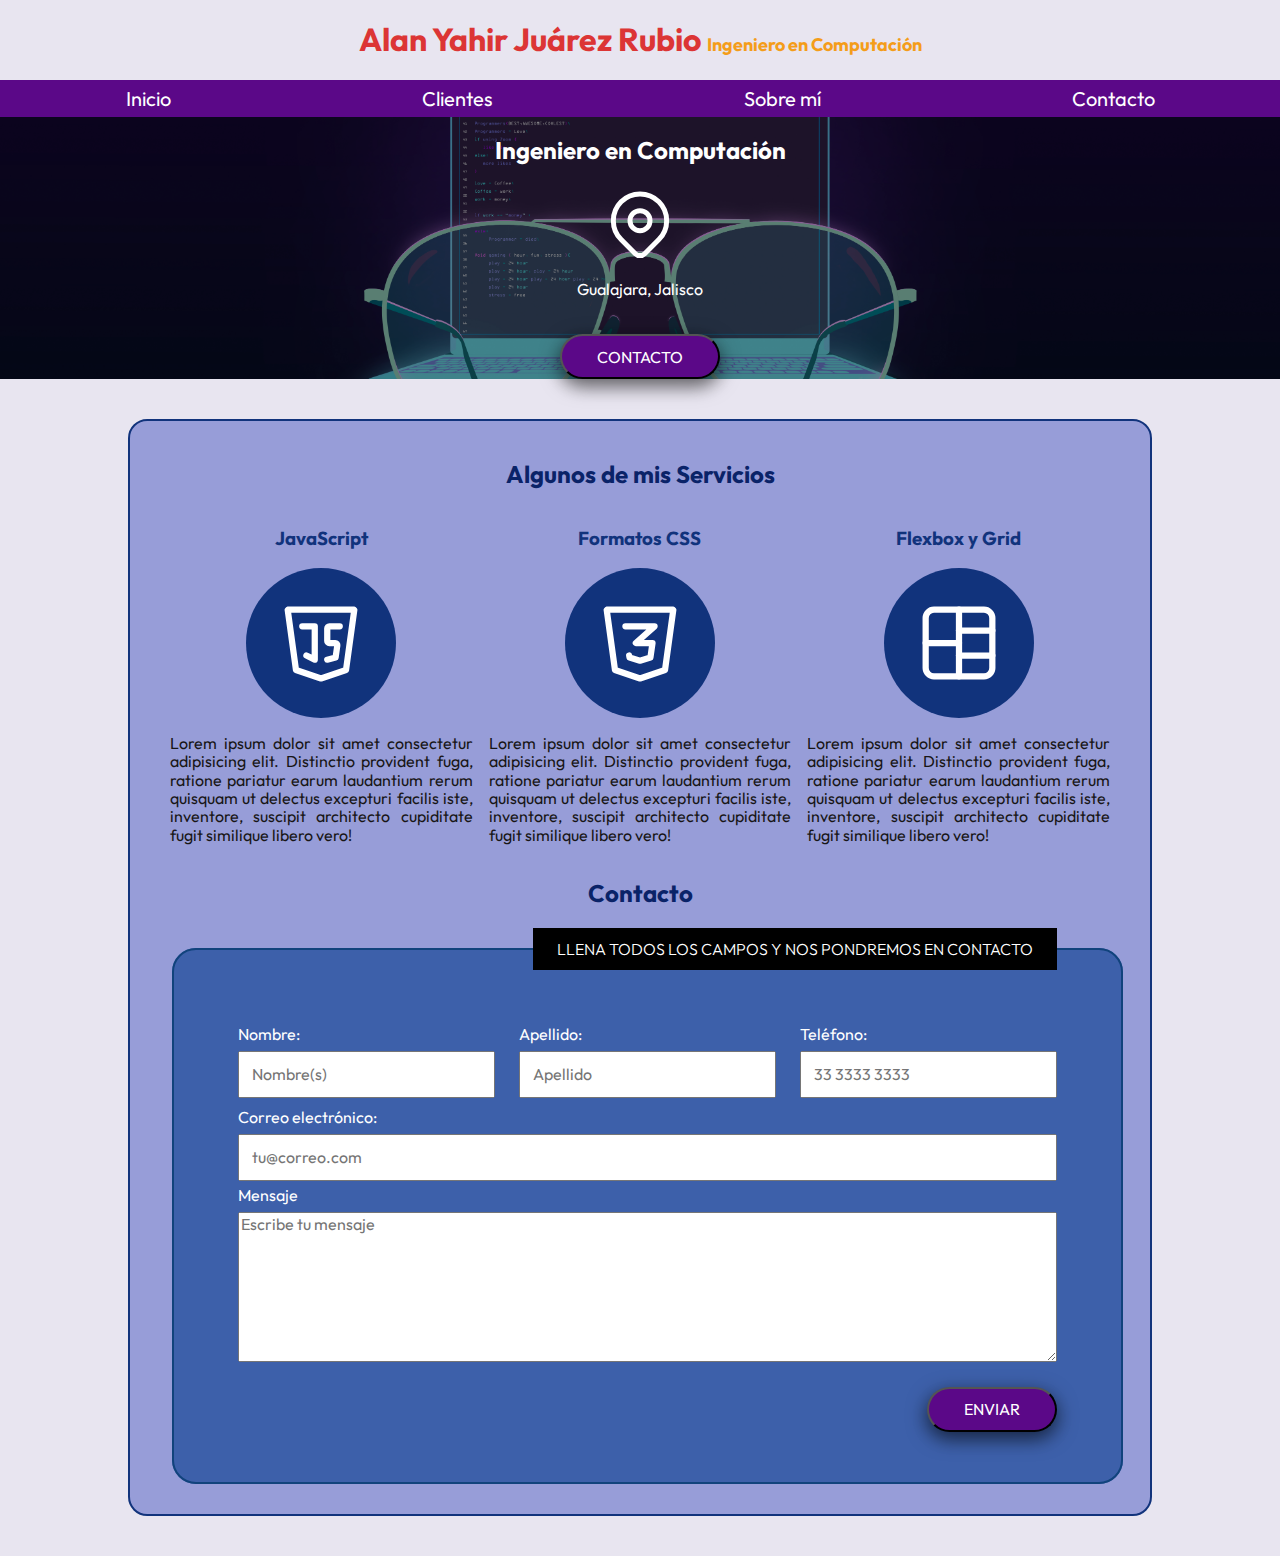
==== index.html @ a4f9973c "Initial Commit" ====
<!DOCTYPE html>
<html lang="es">
	<head>
		<meta charset="UTF-8" />
		<meta name="viewport" content="width=device-width, initial-scale=1.0" />

		<link rel="stylesheet" href="./css/normalize.css" />
		<link rel="stylesheet" href="./css/styles.css" />
		<link rel="stylesheet" href="./css/standard.css" />

		<title>Página Web Personal</title>
	</head>
	<body>
		<a class="mi-titulo" href="./index.html"><h1>Alan Yahir Juárez Rubio <span>Ingeniero en Computación</span></h1></a>
		<section id="menu">
			<nav id="main-menu">
				<a href="./index.html">Inicio</a>
				<a href="./html/clientes/index.html">Clientes</a>
				<a href="./html/sobre-mi/index.html">Sobre mí</a>
				<a href="./html/contacto/index.html">Contacto</a>
			</nav>
		</section>

		<section id="fondo">
			<div id="datos">
				<h2>Ingeniero en Computación</h2>
				<div id="ubicacion">
					<svg xmlns="http://www.w3.org/2000/svg" class="icon icon-tabler icon-tabler-map-pin" width="80" height="80" viewBox="0 0 24 24" stroke-width="1.5" stroke="#ffffff" fill="none" stroke-linecap="round" stroke-linejoin="round">
						<path stroke="none" d="M0 0h24v24H0z" fill="none" />
						<path d="M9 11a3 3 0 1 0 6 0a3 3 0 0 0 -6 0" />
						<path d="M17.657 16.657l-4.243 4.243a2 2 0 0 1 -2.827 0l-4.244 -4.243a8 8 0 1 1 11.314 0z" />
					</svg>
					<p>Gualajara, Jalisco</p>
					<button href="#servicios-tarjeta">Contacto</button>
				</div>
			</div>
		</section>

		<section id="servicios-tarjeta" class="bloque">
			<h2>Algunos de mis Servicios</h2>
			<section id="servicios">
				<div class="servicio">
					<h3>JavaScript</h3>
					<a href="./html/calculadoras/index.html">
						<svg xmlns="http://www.w3.org/2000/svg" class="icon icon-tabler icon-service icon-tabler-brand-javascript" width="100" height="100" viewBox="0 0 24 24" stroke-width="1.5" stroke="#ffffff" fill="none" stroke-linecap="round" stroke-linejoin="round">
							<path stroke="none" d="M0 0h24v24H0z" fill="none" />
							<path d="M20 4l-2 14.5l-6 2l-6 -2l-2 -14.5z" />
							<path d="M7.5 8h3v8l-2 -1" />
							<path d="M16.5 8h-2.5a.5 .5 0 0 0 -.5 .5v3a.5 .5 0 0 0 .5 .5h1.423a.5 .5 0 0 1 .495 .57l-.418 2.93l-2 .5" />
						</svg>
					</a>
					<p>Lorem ipsum dolor sit amet consectetur adipisicing elit. Distinctio provident fuga, ratione pariatur earum laudantium rerum quisquam ut delectus excepturi facilis iste, inventore, suscipit architecto cupiditate fugit similique libero vero!</p>
				</div>

				<div class="servicio">
					<h3>Formatos CSS</h3>
					<a href="./html/formatos-css/index.html">
						<svg xmlns="http://www.w3.org/2000/svg" class="icon icon-tabler icon-service icon-tabler-brand-css3" width="100" height="100" viewBox="0 0 24 24" stroke-width="1.5" stroke="#ffffff" fill="none" stroke-linecap="round" stroke-linejoin="round">
							<path stroke="none" d="M0 0h24v24H0z" fill="none" />
							<path d="M20 4l-2 14.5l-6 2l-6 -2l-2 -14.5z" />
							<path d="M8.5 8h7l-4.5 4h4l-.5 3.5l-2.5 .75l-2.5 -.75l-.1 -.5" />
						</svg>
					</a>
					<p>Lorem ipsum dolor sit amet consectetur adipisicing elit. Distinctio provident fuga, ratione pariatur earum laudantium rerum quisquam ut delectus excepturi facilis iste, inventore, suscipit architecto cupiditate fugit similique libero vero!</p>
				</div>

				<div class="servicio">
					<h3>Flexbox y Grid</h3>
					<a href="./html/flexbox_grid/index.html">
						<svg xmlns="http://www.w3.org/2000/svg" class="icon icon-tabler icon-service icon-tabler-layout-board-split" width="100" height="100" viewBox="0 0 24 24" stroke-width="1.5" stroke="#ffffff" fill="none" stroke-linecap="round" stroke-linejoin="round">
							<path stroke="none" d="M0 0h24v24H0z" fill="none" />
							<path d="M4 4m0 2a2 2 0 0 1 2 -2h12a2 2 0 0 1 2 2v12a2 2 0 0 1 -2 2h-12a2 2 0 0 1 -2 -2z" />
							<path d="M4 12h8" />
							<path d="M12 15h8" />
							<path d="M12 9h8" />
							<path d="M12 4v16" />
						</svg>
					</a>
					<p>Lorem ipsum dolor sit amet consectetur adipisicing elit. Distinctio provident fuga, ratione pariatur earum laudantium rerum quisquam ut delectus excepturi facilis iste, inventore, suscipit architecto cupiditate fugit similique libero vero!</p>
				</div>
			</section>

			<section id="contacto">
				<div>
					<h2>Contacto</h2>
					<form method="post" action="./php/registrar.php">
						<fieldset>
							<legend>Llena todos los campos y nos pondremos en contacto</legend>
							<div id="campos">
								<div class="campos-2">
									<div class="campo" id="nombre">
										<label for="nombre-input">Nombre:</label>
										<input required type="text" id="nombre-input" name="nombre" placeholder="Nombre(s)" />
									</div>

									<div class="campo" id="apellido">
										<label for="apellido-input">Apellido:</label>
										<input required type="text" id="apellido-input" name="apellido" placeholder="Apellido" />
									</div>

									<div class="campo" id="telefono">
										<label for="telefono-input">Teléfono:</label>
										<input required type="tel" id="telefono-input" name="telefono" placeholder="33 3333 3333" />
									</div>
								</div>

								<div class="campo" id="e-mail">
									<label for="e-mail-input">Correo electrónico:</label>
									<input required type="email" id="e-mail-input" name="e-mail" placeholder="tu@correo.com" />
								</div>

								<div class="campo" id="mensaje">
									<label for="mensaje-input">Mensaje</label>
									<textarea required id="mensaje-input" name="mensaje" placeholder="Escribe tu mensaje"></textarea>
								</div>
							</div>
							<button type="submit">Enviar</button>
						</fieldset>
					</form>
				</div>
			</section>
		</section>
	</body>
</html>
---- css/styles.css ----
h2 {
	color: #0a2368;
}

h3 {
	color: #11337c;
}

#main-menu {
	display: flex;
	justify-content: space-around;
	align-items: center;
	background-color: #5B0888;
	color: white;
}

#main-menu a{
	text-decoration: none;
	font-size: 20px;
	display: flex;
	align-items: center;
	color: white;
	height: auto;
	padding: 7px;
}

#main-menu a:hover{
	color: black;
	background-color: #9D76C1;
}

#datos {
	color: white;
	background-color: rgba(0, 0, 0, 0.4);
	display: flex;
	flex-direction: column;
	align-content: space-around;
	align-items: center;
}

#datos h2 {
	color: white;
}

#fondo {
	color: white;
	background-image: url(../img/lentes.jpg), url(https://www.xtrafondos.com/wallpapers/programacion-computadora-y-lentes-10837.jpg);
	background-size: cover;
	height: auto;
	background-position-y: center;
}

#datos, #ubicacion, .servicio {
	display: flex;
	flex-direction: column;
	align-items: center;
	justify-content: center;
}

#servicios {
	display: grid;
	grid-template-columns: repeat(3, 1fr);
	gap: 1rem;
}

#mensaje-input {
	height: 150px;
}
---- css/standard.css ----
@import url('https://fonts.googleapis.com/css2?family=Outfit:wght@500&display=swap');

* {
	/* Global styles (all elements) */
	font-family: 'Outfit', sans-serif;
}

html {
	box-sizing: border-box;
}

*, *:before, *:after {
	box-sizing: inherit;
}

body {
	font-size: 1rem;
	background-color: #e8e5f0;
}

.mi-titulo {
	text-decoration: none;
}

h1 {
	color: #DC3535
}

h1 span {
	color: #F49D1A;
	font-size: 18px;
}

h1, h2, h3, button, output {
	text-align: center;
}

p {
	text-align: justify;
}

button {
	text-transform: uppercase;
}

button, .res {
	border-radius: 1.75rem;
	color: white;
	margin-top: 20px;
	height: 45px;
	padding: 0 35px;
	background-color: #5B0888;
	box-shadow: 0 8px 16px 0 rgba(0, 0, 0, 0.2), 0 6px 20px 0 rgba(0, 0, 0, 0.50);
}

button:hover {
	box-shadow: 0 12px 16px 0 rgba(0, 0, 0, 0.24), 0 17px 50px 0 rgba(0, 0, 0, 0.50);
}

fieldset, .campos-fondo {
	padding: 50px 5vw;
	color: white;
	border: #11437c solid 2px;
	border-radius: 1.5em;
	background-color: #3d60aa;
}

fieldset button {
	float: right;
}

legend {
	text-align: right;
	background-color: black;
	color: white;
	font-weight: 300;
	padding: 0.75rem 1.5rem;
	text-transform: uppercase;
}

table {
	border-collapse: collapse;
	width: 100%;
	background-color: #5a75c0;
	color: #e9e9e9;
}

td, th {
	border: 1px solid #dddddd;
	text-align: left;
	padding: 8px;
}

tr:hover, tr:nth-child(even):hover, .tbl-title:hover {
	color: black;
	background-color: #b5b3ca;
}

tr:nth-child(odd):hover {
	color: white;
	background-color: #616891;
}

tr:nth-child(even) {
	color: black;
	background-color: #e8e5f0;
}

.tbl-title {
	background-color: #365eca;
}

.bloque {
	color: #181616;
	margin: 40px 10%;
	border: #11337c solid 2px;
	border-radius: 1.2em;
	padding: 20px 40px 30px;
	background-color: #979dd8;
}

.bloque .icon {
	display: flex;
	align-items: center;
	justify-content: center;
	background-color: #11337c;
}

.icon-service {
	border-radius: 50%;
	width: 150px;
	height: 150px;
	padding: 25px;
}

.tarjeta {
	display: flex;
	align-items: center;
	justify-content: center;
	border-radius: 50%;
	width: 150px;
	height: 150px;
	padding: 25px;
	background-color: #11337c;
}

.fila {
	display: grid;
}

.columna-2 {
	grid-template-columns: repeat(2, 1fr);
}

.columna-3 {
	grid-template-columns: repeat(3, 1fr);
}

.campos {
	display: grid;
	grid-template-columns: 1fr 1fr;
	gap: 0.75rem;
	column-gap: 1.5rem;
}

.campos-2 {
	display: grid;
	grid-template-columns: 1fr 1fr 1fr;
	gap: 0.75rem;
	column-gap: 1.5rem;
}

.campo {
	display: flex;
	flex-direction: column;
	margin: 5px 0;
}

.campo label {
	margin-bottom: 8px;
}

.campo input, .campo select {
	padding: 12px;
}

.res {
	font-size: 20px;
	background-color: #001C30;
	height: 55px;
}

.res-contenedor, .res {
	display: flex;
	justify-content: center;
	align-items: center;
}
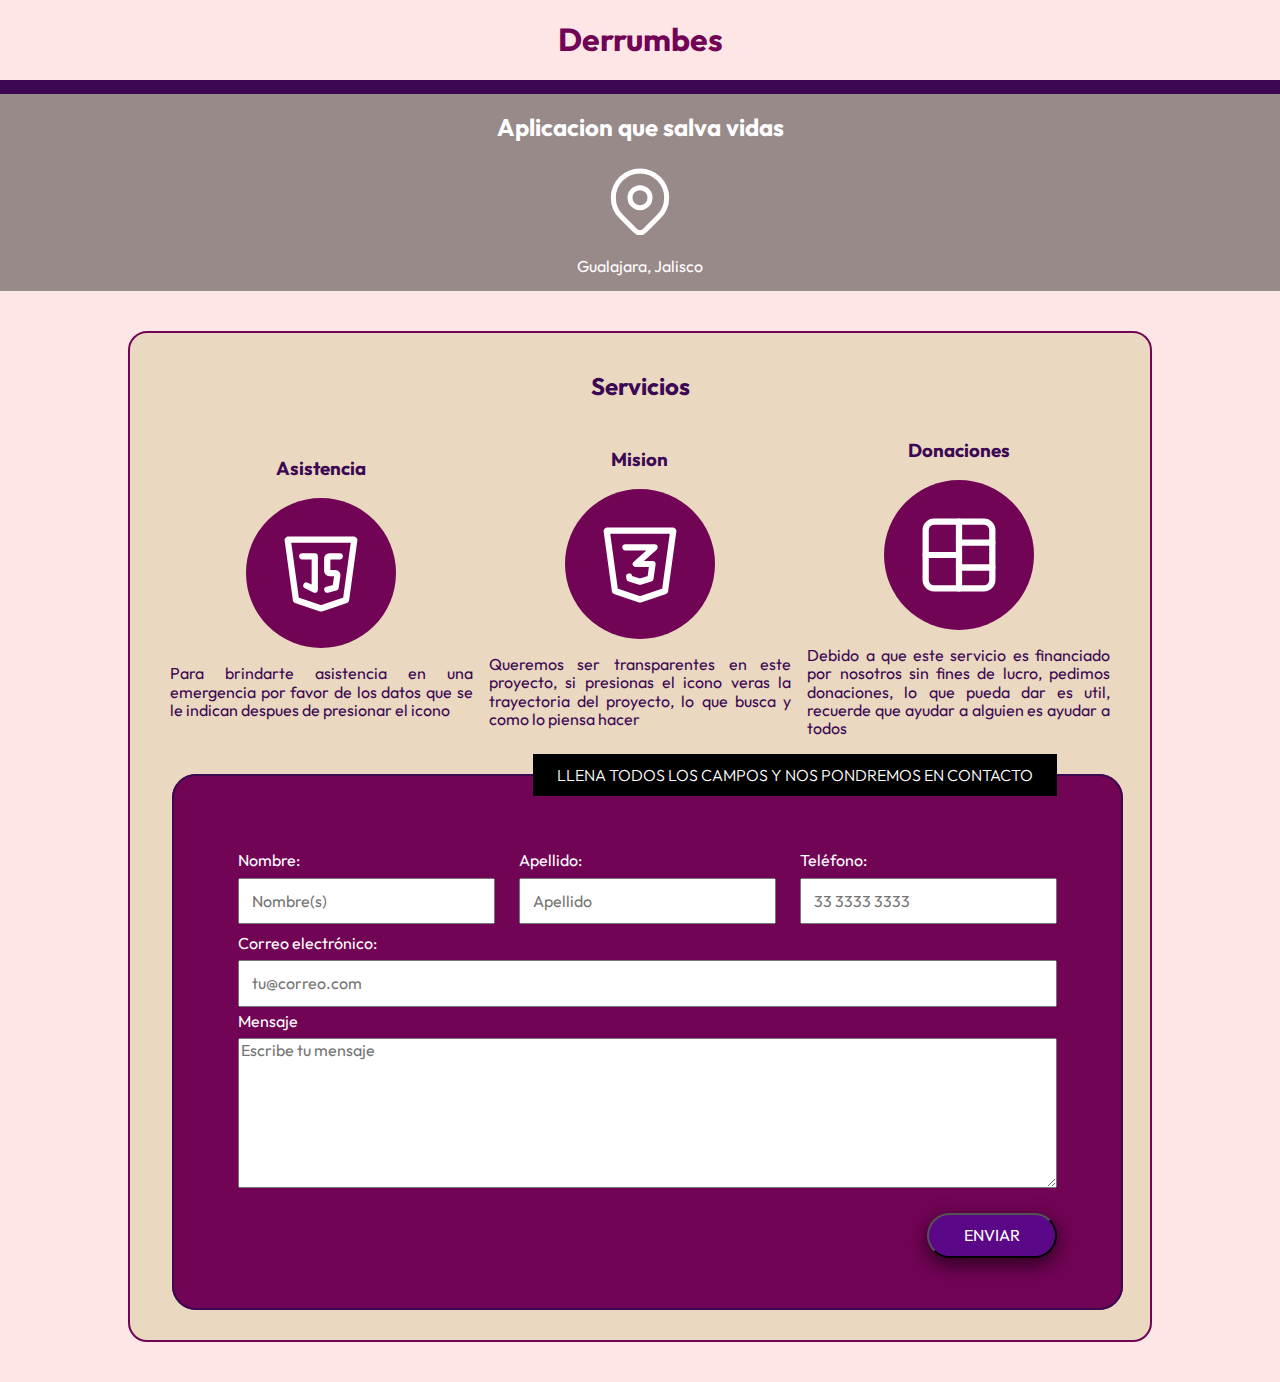
==== commit a04dd35c: "rediseño" ====
--- a/index.html
+++ b/index.html
@@ -8,22 +8,22 @@
 		<link rel="stylesheet" href="./css/styles.css" />
 		<link rel="stylesheet" href="./css/standard.css" />
 
-		<title>Página Web Personal</title>
+		<title>Derrumbes</title>
 	</head>
 	<body>
-		<a class="mi-titulo" href="./index.html"><h1>Alan Yahir Juárez Rubio <span>Ingeniero en Computación</span></h1></a>
+		<a class="mi-titulo" href="./index.html"><h1>Derrumbes</h1></a>
 		<section id="menu">
 			<nav id="main-menu">
-				<a href="./index.html">Inicio</a>
-				<a href="./html/clientes/index.html">Clientes</a>
-				<a href="./html/sobre-mi/index.html">Sobre mí</a>
-				<a href="./html/contacto/index.html">Contacto</a>
+				<a href=""></a>
+				<a href=""></a>
+				<a href=""></a>
+				<a href=""></a>
 			</nav>
 		</section>
 
 		<section id="fondo">
 			<div id="datos">
-				<h2>Ingeniero en Computación</h2>
+				<h2>Aplicacion que salva vidas</h2>
 				<div id="ubicacion">
 					<svg xmlns="http://www.w3.org/2000/svg" class="icon icon-tabler icon-tabler-map-pin" width="80" height="80" viewBox="0 0 24 24" stroke-width="1.5" stroke="#ffffff" fill="none" stroke-linecap="round" stroke-linejoin="round">
 						<path stroke="none" d="M0 0h24v24H0z" fill="none" />
@@ -31,17 +31,17 @@
 						<path d="M17.657 16.657l-4.243 4.243a2 2 0 0 1 -2.827 0l-4.244 -4.243a8 8 0 1 1 11.314 0z" />
 					</svg>
 					<p>Gualajara, Jalisco</p>
-					<button href="#servicios-tarjeta">Contacto</button>
 				</div>
 			</div>
 		</section>
 
 		<section id="servicios-tarjeta" class="bloque">
-			<h2>Algunos de mis Servicios</h2>
+			<h2>Servicios</h2>
 			<section id="servicios">
 				<div class="servicio">
-					<h3>JavaScript</h3>
-					<a href="./html/calculadoras/index.html">
+					<h3>Asistencia</h3>
+					<a href="./asistencia.html">
+						<!--cambiar icono-->
 						<svg xmlns="http://www.w3.org/2000/svg" class="icon icon-tabler icon-service icon-tabler-brand-javascript" width="100" height="100" viewBox="0 0 24 24" stroke-width="1.5" stroke="#ffffff" fill="none" stroke-linecap="round" stroke-linejoin="round">
 							<path stroke="none" d="M0 0h24v24H0z" fill="none" />
 							<path d="M20 4l-2 14.5l-6 2l-6 -2l-2 -14.5z" />
@@ -49,40 +49,36 @@
 							<path d="M16.5 8h-2.5a.5 .5 0 0 0 -.5 .5v3a.5 .5 0 0 0 .5 .5h1.423a.5 .5 0 0 1 .495 .57l-.418 2.93l-2 .5" />
 						</svg>
 					</a>
-					<p>Lorem ipsum dolor sit amet consectetur adipisicing elit. Distinctio provident fuga, ratione pariatur earum laudantium rerum quisquam ut delectus excepturi facilis iste, inventore, suscipit architecto cupiditate fugit similique libero vero!</p>
+					<p>Para brindarte asistencia en una emergencia por favor de los datos que se le indican despues de presionar el icono</p>
 				</div>
 
 				<div class="servicio">
-					<h3>Formatos CSS</h3>
-					<a href="./html/formatos-css/index.html">
-						<svg xmlns="http://www.w3.org/2000/svg" class="icon icon-tabler icon-service icon-tabler-brand-css3" width="100" height="100" viewBox="0 0 24 24" stroke-width="1.5" stroke="#ffffff" fill="none" stroke-linecap="round" stroke-linejoin="round">
-							<path stroke="none" d="M0 0h24v24H0z" fill="none" />
-							<path d="M20 4l-2 14.5l-6 2l-6 -2l-2 -14.5z" />
-							<path d="M8.5 8h7l-4.5 4h4l-.5 3.5l-2.5 .75l-2.5 -.75l-.1 -.5" />
-						</svg>
-					</a>
-					<p>Lorem ipsum dolor sit amet consectetur adipisicing elit. Distinctio provident fuga, ratione pariatur earum laudantium rerum quisquam ut delectus excepturi facilis iste, inventore, suscipit architecto cupiditate fugit similique libero vero!</p>
+					<h3>Mision</h3>
+					<!--cambiar icono-->
+					<svg xmlns="http://www.w3.org/2000/svg" class="icon icon-tabler icon-service icon-tabler-brand-css3" width="100" height="100" viewBox="0 0 24 24" stroke-width="1.5" stroke="#ffffff" fill="none" stroke-linecap="round" stroke-linejoin="round">
+						<path stroke="none" d="M0 0h24v24H0z" fill="none" />
+						<path d="M20 4l-2 14.5l-6 2l-6 -2l-2 -14.5z" />
+						<path d="M8.5 8h7l-4.5 4h4l-.5 3.5l-2.5 .75l-2.5 -.75l-.1 -.5" />
+					</svg>
+					<p>Queremos ser transparentes en este proyecto, si presionas el icono veras la trayectoria del proyecto, lo que busca y como lo piensa hacer</p>
 				</div>
 
 				<div class="servicio">
-					<h3>Flexbox y Grid</h3>
-					<a href="./html/flexbox_grid/index.html">
-						<svg xmlns="http://www.w3.org/2000/svg" class="icon icon-tabler icon-service icon-tabler-layout-board-split" width="100" height="100" viewBox="0 0 24 24" stroke-width="1.5" stroke="#ffffff" fill="none" stroke-linecap="round" stroke-linejoin="round">
-							<path stroke="none" d="M0 0h24v24H0z" fill="none" />
-							<path d="M4 4m0 2a2 2 0 0 1 2 -2h12a2 2 0 0 1 2 2v12a2 2 0 0 1 -2 2h-12a2 2 0 0 1 -2 -2z" />
-							<path d="M4 12h8" />
-							<path d="M12 15h8" />
-							<path d="M12 9h8" />
-							<path d="M12 4v16" />
-						</svg>
-					</a>
-					<p>Lorem ipsum dolor sit amet consectetur adipisicing elit. Distinctio provident fuga, ratione pariatur earum laudantium rerum quisquam ut delectus excepturi facilis iste, inventore, suscipit architecto cupiditate fugit similique libero vero!</p>
+					<h3>Donaciones</h3>
+						<!--cambiar icono-->
+					<svg xmlns="http://www.w3.org/2000/svg" class="icon icon-tabler icon-service icon-tabler-layout-board-split" width="100" height="100" viewBox="0 0 24 24" stroke-width="1.5" stroke="#ffffff" fill="none" stroke-linecap="round" stroke-linejoin="round">							<path stroke="none" d="M0 0h24v24H0z" fill="none" />
+						<path d="M4 4m0 2a2 2 0 0 1 2 -2h12a2 2 0 0 1 2 2v12a2 2 0 0 1 -2 2h-12a2 2 0 0 1 -2 -2z" />
+						<path d="M4 12h8" />
+						<path d="M12 15h8" />
+						<path d="M12 9h8" />
+						<path d="M12 4v16" />
+					</svg>
+					<p>Debido a que este servicio es financiado por nosotros sin fines de lucro, pedimos donaciones, lo que pueda dar es util, recuerde que ayudar a alguien es ayudar a todos</p>
 				</div>
 			</section>
 
 			<section id="contacto">
 				<div>
-					<h2>Contacto</h2>
 					<form method="post" action="./php/registrar.php">
 						<fieldset>
 							<legend>Llena todos los campos y nos pondremos en contacto</legend>
--- a/css/styles.css
+++ b/css/styles.css
@@ -1,16 +1,16 @@
 h2 {
-	color: #0a2368;
+	color: #3C0753;
 }
 
 h3 {
-	color: #11337c;
+	color: #3C0753;
 }
 
 #main-menu {
 	display: flex;
 	justify-content: space-around;
 	align-items: center;
-	background-color: #5B0888;
+	background-color: #3C0753;
 	color: white;
 }
 
@@ -44,10 +44,10 @@
 
 #fondo {
 	color: white;
-	background-image: url(../img/lentes.jpg), url(https://www.xtrafondos.com/wallpapers/programacion-computadora-y-lentes-10837.jpg);
+	background-image: url(../img/plan-de-emergencia.webp), url(https://twind.io/co/wp-content/uploads/2023/07/Plan-de-emergencia.webp);
 	background-size: cover;
 	height: auto;
-	background-position-y: center;
+	background-position-y:center;
 }
 
 #datos, #ubicacion, .servicio {
--- a/css/standard.css
+++ b/css/standard.css
@@ -15,7 +15,7 @@
 
 body {
 	font-size: 1rem;
-	background-color: #e8e5f0;
+	background-color: #FFE6E6; /*color de fondo*/
 }
 
 .mi-titulo {
@@ -23,7 +23,7 @@
 }
 
 h1 {
-	color: #DC3535
+	color: #720455 /*color titulo principal*/
 }
 
 h1 span {
@@ -49,7 +49,7 @@
 	margin-top: 20px;
 	height: 45px;
 	padding: 0 35px;
-	background-color: #5B0888;
+	background-color: #5B0888; /*color del boton de formulario*/
 	box-shadow: 0 8px 16px 0 rgba(0, 0, 0, 0.2), 0 6px 20px 0 rgba(0, 0, 0, 0.50);
 }
 
@@ -59,10 +59,10 @@
 
 fieldset, .campos-fondo {
 	padding: 50px 5vw;
-	color: white;
-	border: #11437c solid 2px;
+	color: white; /*color de la letra del formulario*/
+	border: #3C0753 solid 2px; /*color del marco del formulario*/
 	border-radius: 1.5em;
-	background-color: #3d60aa;
+	background-color: #720455; /*color de formulario*/
 }
 
 fieldset button {
@@ -71,8 +71,8 @@
 
 legend {
 	text-align: right;
-	background-color: black;
-	color: white;
+	background-color: black; /*color de fondo del recuadro de leyenda en el formulario*/
+	color: white; /*color de la letra del recuadro de leyenda*/
 	font-weight: 300;
 	padding: 0.75rem 1.5rem;
 	text-transform: uppercase;
@@ -81,12 +81,12 @@
 table {
 	border-collapse: collapse;
 	width: 100%;
-	background-color: #5a75c0;
+	background-color: #3C0753;
 	color: #e9e9e9;
 }
 
 td, th {
-	border: 1px solid #dddddd;
+	border: 1px solid #3C0753;
 	text-align: left;
 	padding: 8px;
 }
@@ -98,7 +98,7 @@
 
 tr:nth-child(odd):hover {
 	color: white;
-	background-color: #616891;
+	background-color: #3C0753;
 }
 
 tr:nth-child(even) {
@@ -107,23 +107,23 @@
 }
 
 .tbl-title {
-	background-color: #365eca;
+	background-color: #3C0753;
 }
 
 .bloque {
-	color: #181616;
+	color: #3C0753;
 	margin: 40px 10%;
-	border: #11337c solid 2px;
+	border: #720455 solid 2px;
 	border-radius: 1.2em;
 	padding: 20px 40px 30px;
-	background-color: #979dd8;
+	background-color: #EAD8C0;
 }
 
 .bloque .icon {
 	display: flex;
 	align-items: center;
 	justify-content: center;
-	background-color: #11337c;
+	background-color: #720455;
 }
 
 .icon-service {
@@ -141,7 +141,7 @@
 	width: 150px;
 	height: 150px;
 	padding: 25px;
-	background-color: #11337c;
+	background-color: #3C0753;
 }
 
 .fila {
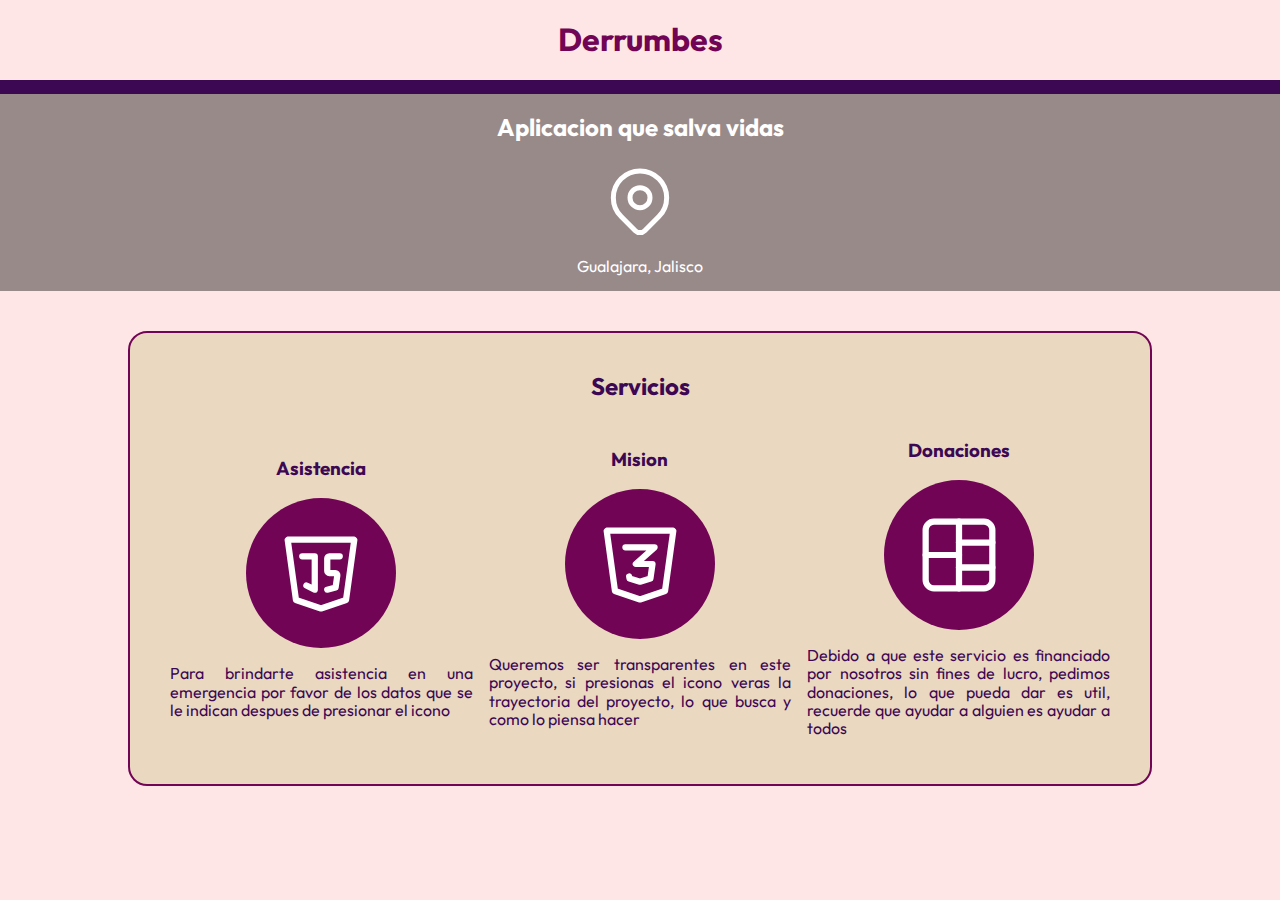
==== commit f086c641: "actualización campos" ====
--- a/index.html
+++ b/index.html
@@ -76,45 +76,6 @@
 					<p>Debido a que este servicio es financiado por nosotros sin fines de lucro, pedimos donaciones, lo que pueda dar es util, recuerde que ayudar a alguien es ayudar a todos</p>
 				</div>
 			</section>
-
-			<section id="contacto">
-				<div>
-					<form method="post" action="./php/registrar.php">
-						<fieldset>
-							<legend>Llena todos los campos y nos pondremos en contacto</legend>
-							<div id="campos">
-								<div class="campos-2">
-									<div class="campo" id="nombre">
-										<label for="nombre-input">Nombre:</label>
-										<input required type="text" id="nombre-input" name="nombre" placeholder="Nombre(s)" />
-									</div>
-
-									<div class="campo" id="apellido">
-										<label for="apellido-input">Apellido:</label>
-										<input required type="text" id="apellido-input" name="apellido" placeholder="Apellido" />
-									</div>
-
-									<div class="campo" id="telefono">
-										<label for="telefono-input">Teléfono:</label>
-										<input required type="tel" id="telefono-input" name="telefono" placeholder="33 3333 3333" />
-									</div>
-								</div>
-
-								<div class="campo" id="e-mail">
-									<label for="e-mail-input">Correo electrónico:</label>
-									<input required type="email" id="e-mail-input" name="e-mail" placeholder="tu@correo.com" />
-								</div>
-
-								<div class="campo" id="mensaje">
-									<label for="mensaje-input">Mensaje</label>
-									<textarea required id="mensaje-input" name="mensaje" placeholder="Escribe tu mensaje"></textarea>
-								</div>
-							</div>
-							<button type="submit">Enviar</button>
-						</fieldset>
-					</form>
-				</div>
-			</section>
 		</section>
 	</body>
 </html>
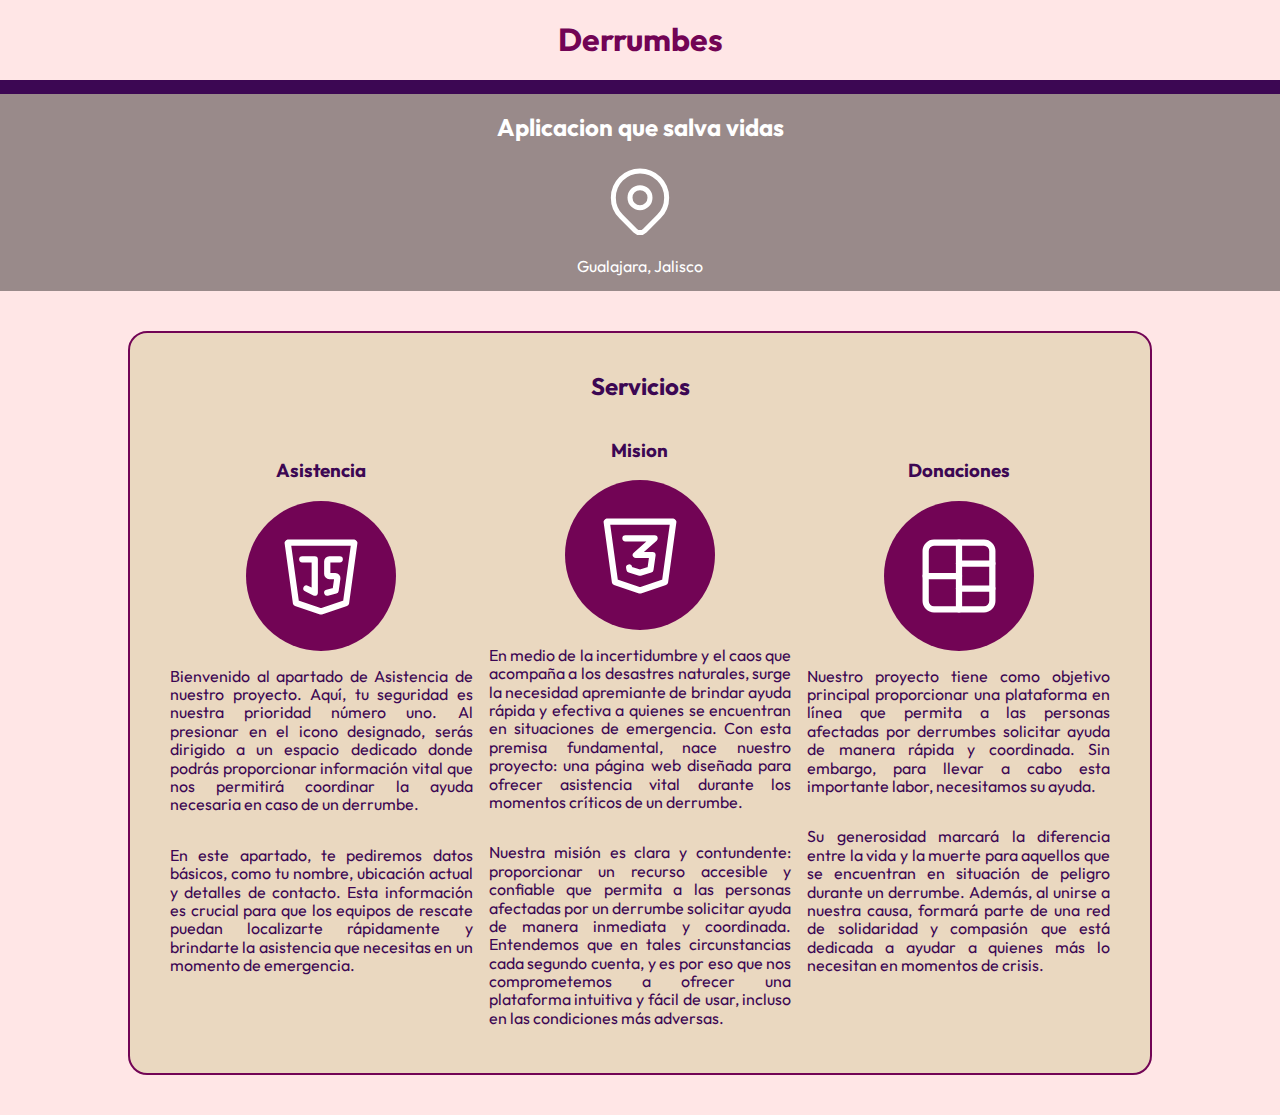
==== commit 09963e7a: "otra actualizacion" ====
--- a/index.html
+++ b/index.html
@@ -49,7 +49,9 @@
 							<path d="M16.5 8h-2.5a.5 .5 0 0 0 -.5 .5v3a.5 .5 0 0 0 .5 .5h1.423a.5 .5 0 0 1 .495 .57l-.418 2.93l-2 .5" />
 						</svg>
 					</a>
-					<p>Para brindarte asistencia en una emergencia por favor de los datos que se le indican despues de presionar el icono</p>
+					<p>Bienvenido al apartado de Asistencia de nuestro proyecto. Aquí, tu seguridad es nuestra prioridad número uno. Al presionar en el icono designado, serás dirigido a un espacio dedicado donde podrás proporcionar información vital que nos permitirá coordinar la ayuda necesaria en caso de un derrumbe.</p>
+					<p>En este apartado, te pediremos datos básicos, como tu nombre, ubicación actual y detalles de contacto. Esta información es crucial para que los equipos de rescate puedan localizarte rápidamente y brindarte la asistencia que necesitas en un momento de emergencia. </p>
+					<p></p>
 				</div>
 
 				<div class="servicio">
@@ -60,7 +62,8 @@
 						<path d="M20 4l-2 14.5l-6 2l-6 -2l-2 -14.5z" />
 						<path d="M8.5 8h7l-4.5 4h4l-.5 3.5l-2.5 .75l-2.5 -.75l-.1 -.5" />
 					</svg>
-					<p>Queremos ser transparentes en este proyecto, si presionas el icono veras la trayectoria del proyecto, lo que busca y como lo piensa hacer</p>
+					<p>En medio de la incertidumbre y el caos que acompaña a los desastres naturales, surge la necesidad apremiante de brindar ayuda rápida y efectiva a quienes se encuentran en situaciones de emergencia. Con esta premisa fundamental, nace nuestro proyecto: una página web diseñada para ofrecer asistencia vital durante los momentos críticos de un derrumbe.</p>
+					<p>Nuestra misión es clara y contundente: proporcionar un recurso accesible y confiable que permita a las personas afectadas por un derrumbe solicitar ayuda de manera inmediata y coordinada. Entendemos que en tales circunstancias cada segundo cuenta, y es por eso que nos comprometemos a ofrecer una plataforma intuitiva y fácil de usar, incluso en las condiciones más adversas.</p>
 				</div>
 
 				<div class="servicio">
@@ -73,7 +76,9 @@
 						<path d="M12 9h8" />
 						<path d="M12 4v16" />
 					</svg>
-					<p>Debido a que este servicio es financiado por nosotros sin fines de lucro, pedimos donaciones, lo que pueda dar es util, recuerde que ayudar a alguien es ayudar a todos</p>
+					<p>Nuestro proyecto tiene como objetivo principal proporcionar una plataforma en línea que permita a las personas afectadas por derrumbes solicitar ayuda de manera rápida y coordinada. Sin embargo, para llevar a cabo esta importante labor, necesitamos su ayuda.</p>
+					<p>Su generosidad marcará la diferencia entre la vida y la muerte para aquellos que se encuentran en situación de peligro durante un derrumbe. Además, al unirse a nuestra causa, formará parte de una red de solidaridad y compasión que está dedicada a ayudar a quienes más lo necesitan en momentos de crisis.</p>
+					<p></p>
 				</div>
 			</section>
 		</section>
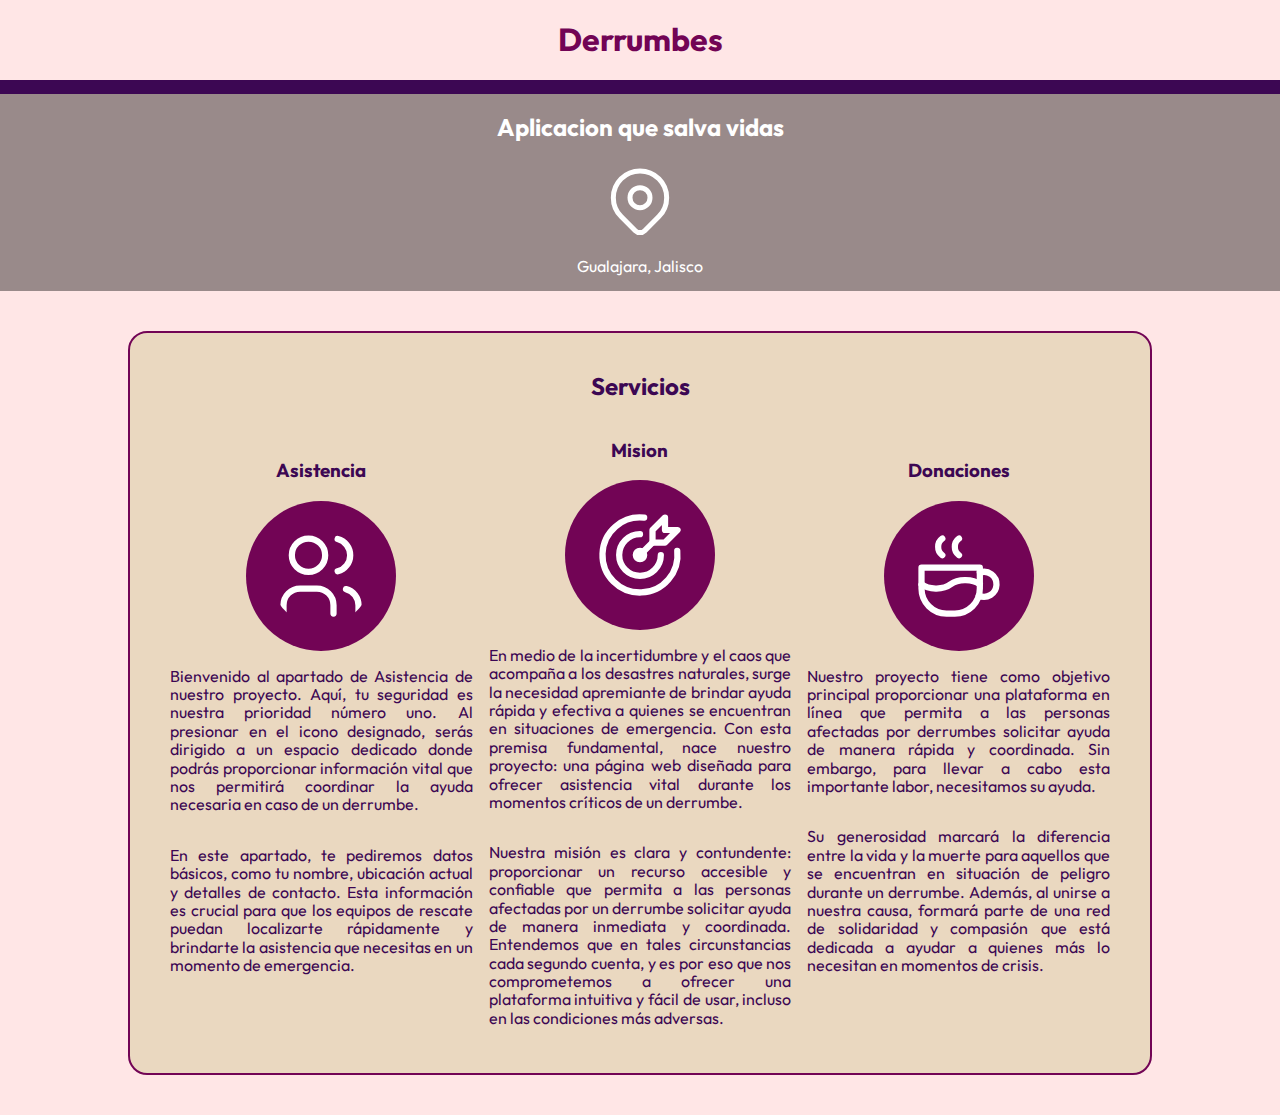
==== commit f775fdb3: "Small Fixes" ====
--- a/index.html
+++ b/index.html
@@ -41,12 +41,12 @@
 				<div class="servicio">
 					<h3>Asistencia</h3>
 					<a href="./asistencia.html">
-						<!--cambiar icono-->
-						<svg xmlns="http://www.w3.org/2000/svg" class="icon icon-tabler icon-service icon-tabler-brand-javascript" width="100" height="100" viewBox="0 0 24 24" stroke-width="1.5" stroke="#ffffff" fill="none" stroke-linecap="round" stroke-linejoin="round">
-							<path stroke="none" d="M0 0h24v24H0z" fill="none" />
-							<path d="M20 4l-2 14.5l-6 2l-6 -2l-2 -14.5z" />
-							<path d="M7.5 8h3v8l-2 -1" />
-							<path d="M16.5 8h-2.5a.5 .5 0 0 0 -.5 .5v3a.5 .5 0 0 0 .5 .5h1.423a.5 .5 0 0 1 .495 .57l-.418 2.93l-2 .5" />
+						<svg xmlns="http://www.w3.org/2000/svg" class="icon icon-tabler icon-service icon-tabler-users" width="100" height="100" viewBox="0 0 24 24" stroke-width="1.5" stroke="#ffffff" fill="none" stroke-linecap="round" stroke-linejoin="round">
+							<path stroke="none" d="M0 0h24v24H0z" fill="none"/>
+							<path d="M9 7m-4 0a4 4 0 1 0 8 0a4 4 0 1 0 -8 0" />
+							<path d="M3 21v-2a4 4 0 0 1 4 -4h4a4 4 0 0 1 4 4v2" />
+							<path d="M16 3.13a4 4 0 0 1 0 7.75" />
+							<path d="M21 21v-2a4 4 0 0 0 -3 -3.85" />
 						</svg>
 					</a>
 					<p>Bienvenido al apartado de Asistencia de nuestro proyecto. Aquí, tu seguridad es nuestra prioridad número uno. Al presionar en el icono designado, serás dirigido a un espacio dedicado donde podrás proporcionar información vital que nos permitirá coordinar la ayuda necesaria en caso de un derrumbe.</p>
@@ -56,12 +56,15 @@
 
 				<div class="servicio">
 					<h3>Mision</h3>
+					<svg xmlns="http://www.w3.org/2000/svg" class="icon icon-tabler icon-service icon-tabler-target-arrow" width="100" height="100" viewBox="0 0 24 24" stroke-width="1.5" stroke="#ffffff" fill="none" stroke-linecap="round" stroke-linejoin="round">
+						<path stroke="none" d="M0 0h24v24H0z" fill="none"/>
+						<path d="M12 12m-1 0a1 1 0 1 0 2 0a1 1 0 1 0 -2 0" />
+						<path d="M12 7a5 5 0 1 0 5 5" />
+						<path d="M13 3.055a9 9 0 1 0 7.941 7.945" />
+						<path d="M15 6v3h3l3 -3h-3v-3z" />
+						<path d="M15 9l-3 3" />
+					</svg>
 					<!--cambiar icono-->
-					<svg xmlns="http://www.w3.org/2000/svg" class="icon icon-tabler icon-service icon-tabler-brand-css3" width="100" height="100" viewBox="0 0 24 24" stroke-width="1.5" stroke="#ffffff" fill="none" stroke-linecap="round" stroke-linejoin="round">
-						<path stroke="none" d="M0 0h24v24H0z" fill="none" />
-						<path d="M20 4l-2 14.5l-6 2l-6 -2l-2 -14.5z" />
-						<path d="M8.5 8h7l-4.5 4h4l-.5 3.5l-2.5 .75l-2.5 -.75l-.1 -.5" />
-					</svg>
 					<p>En medio de la incertidumbre y el caos que acompaña a los desastres naturales, surge la necesidad apremiante de brindar ayuda rápida y efectiva a quienes se encuentran en situaciones de emergencia. Con esta premisa fundamental, nace nuestro proyecto: una página web diseñada para ofrecer asistencia vital durante los momentos críticos de un derrumbe.</p>
 					<p>Nuestra misión es clara y contundente: proporcionar un recurso accesible y confiable que permita a las personas afectadas por un derrumbe solicitar ayuda de manera inmediata y coordinada. Entendemos que en tales circunstancias cada segundo cuenta, y es por eso que nos comprometemos a ofrecer una plataforma intuitiva y fácil de usar, incluso en las condiciones más adversas.</p>
 				</div>
@@ -69,13 +72,16 @@
 				<div class="servicio">
 					<h3>Donaciones</h3>
 						<!--cambiar icono-->
-					<svg xmlns="http://www.w3.org/2000/svg" class="icon icon-tabler icon-service icon-tabler-layout-board-split" width="100" height="100" viewBox="0 0 24 24" stroke-width="1.5" stroke="#ffffff" fill="none" stroke-linecap="round" stroke-linejoin="round">							<path stroke="none" d="M0 0h24v24H0z" fill="none" />
-						<path d="M4 4m0 2a2 2 0 0 1 2 -2h12a2 2 0 0 1 2 2v12a2 2 0 0 1 -2 2h-12a2 2 0 0 1 -2 -2z" />
-						<path d="M4 12h8" />
-						<path d="M12 15h8" />
-						<path d="M12 9h8" />
-						<path d="M12 4v16" />
-					</svg>
+					<a href="#">
+						<svg xmlns="http://www.w3.org/2000/svg" class="icon icon-tabler icon-service icon-tabler-coffee" width="100" height="100" viewBox="0 0 24 24" stroke-width="1.5" stroke="#ffffff" fill="none" stroke-linecap="round" stroke-linejoin="round">
+							<path stroke="none" d="M0 0h24v24H0z" fill="none"/>
+							<path d="M3 14c.83 .642 2.077 1.017 3.5 1c1.423 .017 2.67 -.358 3.5 -1c.83 -.642 2.077 -1.017 3.5 -1c1.423 -.017 2.67 .358 3.5 1" />
+							<path d="M8 3a2.4 2.4 0 0 0 -1 2a2.4 2.4 0 0 0 1 2" />
+							<path d="M12 3a2.4 2.4 0 0 0 -1 2a2.4 2.4 0 0 0 1 2" />
+							<path d="M3 10h14v5a6 6 0 0 1 -6 6h-2a6 6 0 0 1 -6 -6v-5z" />
+							<path d="M16.746 16.726a3 3 0 1 0 .252 -5.555" />
+						</svg>
+					</a>
 					<p>Nuestro proyecto tiene como objetivo principal proporcionar una plataforma en línea que permita a las personas afectadas por derrumbes solicitar ayuda de manera rápida y coordinada. Sin embargo, para llevar a cabo esta importante labor, necesitamos su ayuda.</p>
 					<p>Su generosidad marcará la diferencia entre la vida y la muerte para aquellos que se encuentran en situación de peligro durante un derrumbe. Además, al unirse a nuestra causa, formará parte de una red de solidaridad y compasión que está dedicada a ayudar a quienes más lo necesitan en momentos de crisis.</p>
 					<p></p>
